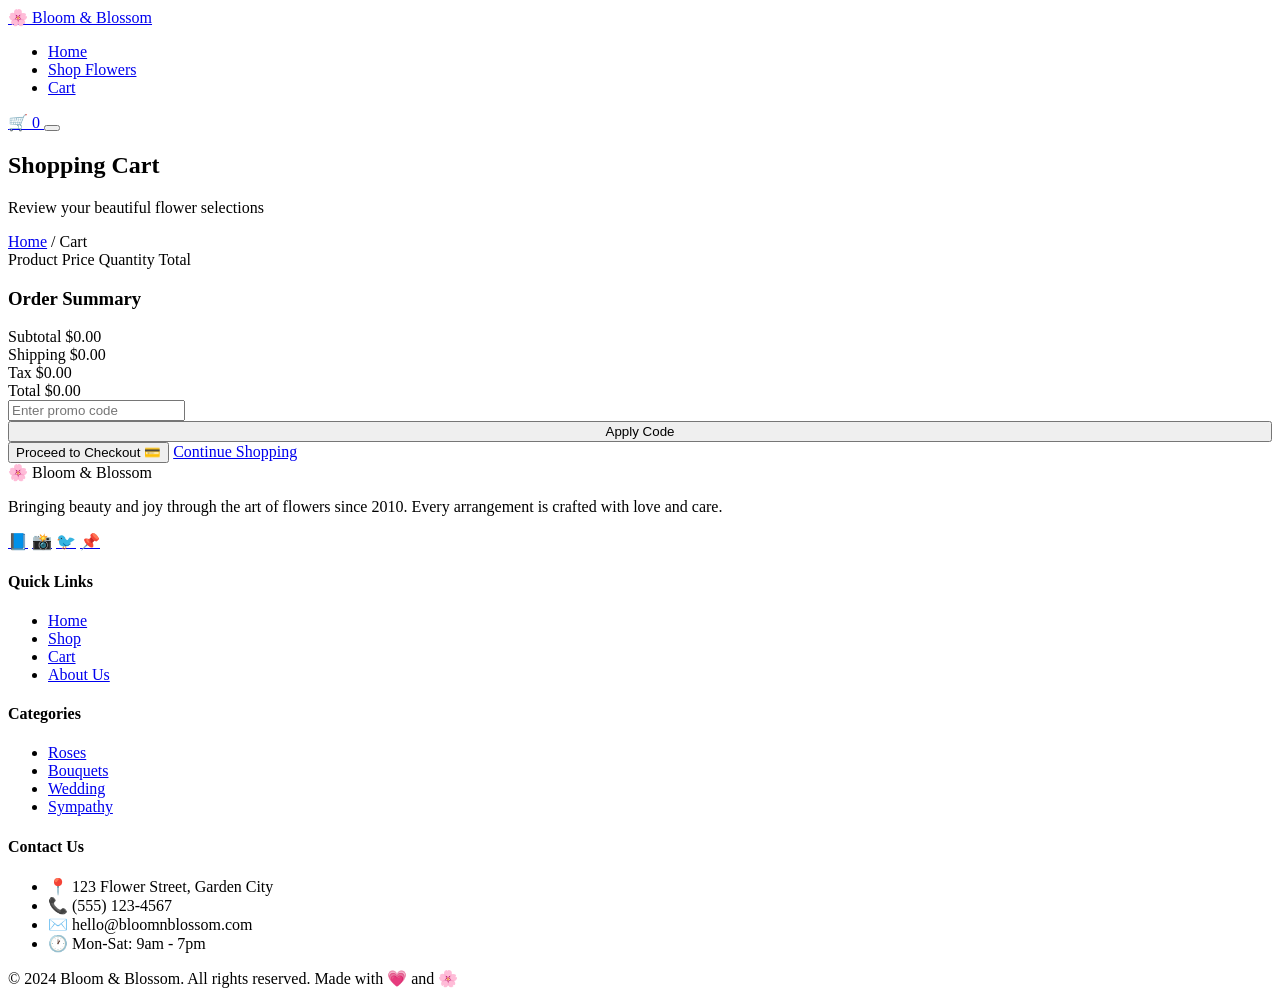
==== cart.html @ b6a1dd0c "Added Other Pages" ====
<!DOCTYPE html>
<html lang="en">

<head>
    <meta charset="UTF-8">
    <meta name="viewport" content="width=device-width, initial-scale=1.0">
    <meta name="description"
        content="Your shopping cart at Bloom & Blossom - Review your flower selections and checkout.">
    <title>Shopping Cart | Bloom & Blossom</title>

    <!-- Google Fonts -->
    <link rel="preconnect" href="https://fonts.googleapis.com">
    <link rel="preconnect" href="https://fonts.gstatic.com" crossorigin>
    <link
        href="https://fonts.googleapis.com/css2?family=Playfair+Display:wght@400;500;600;700&family=Poppins:wght@300;400;500;600;700&display=swap"
        rel="stylesheet">

    <!-- Styles -->
    <link rel="stylesheet" href="styles.css">
</head>

<body>
    <!-- Navigation -->
    <nav class="navbar" id="navbar">
        <div class="container">
            <a href="index.html" class="logo">
                <span class="logo-icon">🌸</span>
                <span class="logo-text">Bloom & Blossom</span>
            </a>

            <ul class="nav-links" id="navLinks">
                <li><a href="index.html">Home</a></li>
                <li><a href="products.html">Shop Flowers</a></li>
                <li><a href="cart.html" class="active">Cart</a></li>
            </ul>

            <div class="nav-right">
                <a href="cart.html" class="cart-icon" id="cartIcon">
                    🛒
                    <span class="cart-count" id="cartCount">0</span>
                </a>
                <button class="mobile-menu-btn" id="mobileMenuBtn">
                    <span></span>
                    <span></span>
                    <span></span>
                </button>
            </div>
        </div>
    </nav>

    <!-- Page Header -->
    <section class="page-header">
        <div class="container">
            <h1>Shopping Cart</h1>
            <p>Review your beautiful flower selections</p>
            <div class="breadcrumb">
                <a href="index.html">Home</a>
                <span>/</span>
                <span>Cart</span>
            </div>
        </div>
    </section>

    <!-- Cart Section -->
    <section class="cart-section">
        <div class="container">
            <!-- Cart with items -->
            <div class="cart-grid" id="cartContainer">
                <div class="cart-items" id="cartItems">
                    <div class="cart-header">
                        <span>Product</span>
                        <span>Price</span>
                        <span>Quantity</span>
                        <span>Total</span>
                        <span></span>
                    </div>
                    <!-- Cart items will be loaded by JavaScript -->
                </div>

                <div class="cart-summary" id="cartSummary">
                    <h3>Order Summary</h3>
                    <div class="summary-row">
                        <span>Subtotal</span>
                        <span id="subtotal">$0.00</span>
                    </div>
                    <div class="summary-row">
                        <span>Shipping</span>
                        <span id="shipping">$0.00</span>
                    </div>
                    <div class="summary-row">
                        <span>Tax</span>
                        <span id="tax">$0.00</span>
                    </div>
                    <div class="summary-row total">
                        <span>Total</span>
                        <span id="total">$0.00</span>
                    </div>

                    <div class="promo-code">
                        <input type="text" placeholder="Enter promo code" id="promoInput">
                        <button class="btn btn-outline btn-sm" onclick="applyPromo()" style="width: 100%;">Apply
                            Code</button>
                    </div>

                    <button class="btn btn-primary btn-lg" onclick="checkout()">Proceed to Checkout 💳</button>
                    <a href="products.html" class="btn btn-secondary" style="margin-top: 0.5rem;">Continue Shopping</a>
                </div>
            </div>

            <!-- Empty Cart State -->
            <div class="cart-empty" id="emptyCart" style="display: none;">
                <div class="cart-empty-icon">🛒</div>
                <h2>Your Cart is Empty</h2>
                <p>Looks like you haven't added any beautiful flowers yet. Let's find something special for you!</p>
                <a href="products.html" class="btn btn-primary btn-lg">Start Shopping 🌸</a>
            </div>
        </div>
    </section>

    <!-- Footer -->
    <footer class="footer">
        <div class="container">
            <div class="footer-grid">
                <div class="footer-brand">
                    <span class="logo-text">🌸 Bloom & Blossom</span>
                    <p>Bringing beauty and joy through the art of flowers since 2010. Every arrangement is crafted with
                        love and care.</p>
                    <div class="social-links">
                        <a href="#" class="social-link">📘</a>
                        <a href="#" class="social-link">📸</a>
                        <a href="#" class="social-link">🐦</a>
                        <a href="#" class="social-link">📌</a>
                    </div>
                </div>

                <div class="footer-column">
                    <h4>Quick Links</h4>
                    <ul>
                        <li><a href="index.html">Home</a></li>
                        <li><a href="products.html">Shop</a></li>
                        <li><a href="cart.html">Cart</a></li>
                        <li><a href="index.html#about">About Us</a></li>
                    </ul>
                </div>

                <div class="footer-column">
                    <h4>Categories</h4>
                    <ul>
                        <li><a href="products.html">Roses</a></li>
                        <li><a href="products.html">Bouquets</a></li>
                        <li><a href="products.html">Wedding</a></li>
                        <li><a href="products.html">Sympathy</a></li>
                    </ul>
                </div>

                <div class="footer-column">
                    <h4>Contact Us</h4>
                    <ul>
                        <li>📍 123 Flower Street, Garden City</li>
                        <li>📞 (555) 123-4567</li>
                        <li>✉️ hello@bloomnblossom.com</li>
                        <li>🕐 Mon-Sat: 9am - 7pm</li>
                    </ul>
                </div>
            </div>

            <div class="footer-bottom">
                <p>© 2024 Bloom & Blossom. All rights reserved. Made with 💗 and 🌸</p>
            </div>
        </div>
    </footer>

    <!-- JavaScript -->
    <script src="main.js"></script>
    <script>
        // Initialize cart page
        document.addEventListener('DOMContentLoaded', function () {
            renderCart();
        });

        function renderCart() {
            const cart = getCart();
            const cartContainer = document.getElementById('cartContainer');
            const emptyCart = document.getElementById('emptyCart');
            const cartItems = document.getElementById('cartItems');

            if (cart.length === 0) {
                cartContainer.style.display = 'none';
                emptyCart.style.display = 'block';
                return;
            }

            cartContainer.style.display = 'grid';
            emptyCart.style.display = 'none';

            // Clear existing items (keep header)
            const header = cartItems.querySelector('.cart-header');
            cartItems.innerHTML = '';
            cartItems.appendChild(header);

            // Add cart items
            cart.forEach(item => {
                const product = products.find(p => p.id === item.id);
                if (!product) return;

                const itemTotal = (product.price * item.quantity).toFixed(2);

                const cartItem = document.createElement('div');
                cartItem.className = 'cart-item';
                cartItem.innerHTML = `
                    <div class="cart-product">
                        <img src="${product.image}" alt="${product.name}">
                        <div class="cart-product-info">
                            <h4>${product.name}</h4>
                            <span>${product.category}</span>
                        </div>
                    </div>
                    <div class="cart-price">$${product.price.toFixed(2)}</div>
                    <div class="cart-quantity">
                        <button class="qty-btn" onclick="updateQuantity(${product.id}, ${item.quantity - 1})">−</button>
                        <input type="text" class="qty-input" value="${item.quantity}" readonly>
                        <button class="qty-btn" onclick="updateQuantity(${product.id}, ${item.quantity + 1})">+</button>
                    </div>
                    <div class="cart-total">$${itemTotal}</div>
                    <button class="cart-remove" onclick="removeFromCart(${product.id})">✕</button>
                `;
                cartItems.appendChild(cartItem);
            });

            updateCartSummary();
        }

        function updateQuantity(productId, newQuantity) {
            if (newQuantity < 1) {
                removeFromCart(productId);
                return;
            }

            let cart = getCart();
            const item = cart.find(i => i.id === productId);
            if (item) {
                item.quantity = newQuantity;
                saveCart(cart);
                updateCartCount();
                renderCart();
            }
        }

        function removeFromCart(productId) {
            let cart = getCart();
            cart = cart.filter(i => i.id !== productId);
            saveCart(cart);
            updateCartCount();
            renderCart();
            showNotification('Item removed from cart');
        }

        function updateCartSummary() {
            const cart = getCart();
            let subtotal = 0;

            cart.forEach(item => {
                const product = products.find(p => p.id === item.id);
                if (product) {
                    subtotal += product.price * item.quantity;
                }
            });

            const shipping = subtotal > 50 ? 0 : 9.99;
            const tax = subtotal * 0.08;
            const total = subtotal + shipping + tax;

            document.getElementById('subtotal').textContent = '$' + subtotal.toFixed(2);
            document.getElementById('shipping').textContent = shipping === 0 ? 'FREE' : '$' + shipping.toFixed(2);
            document.getElementById('tax').textContent = '$' + tax.toFixed(2);
            document.getElementById('total').textContent = '$' + total.toFixed(2);
        }

        function applyPromo() {
            const promoInput = document.getElementById('promoInput');
            const code = promoInput.value.trim().toUpperCase();

            if (code === 'BLOOM15') {
                showNotification('Promo code applied! 15% off your order');
                // Add discount logic here
            } else if (code) {
                showNotification('Invalid promo code');
            }
        }

        function checkout() {
            const cart = getCart();
            if (cart.length === 0) {
                showNotification('Your cart is empty!');
                return;
            }
            showNotification('Thank you! Your order has been placed 🌸');
            saveCart([]);
            updateCartCount();
            setTimeout(() => {
                renderCart();
            }, 1500);
        }
    </script>
</body>

</html>
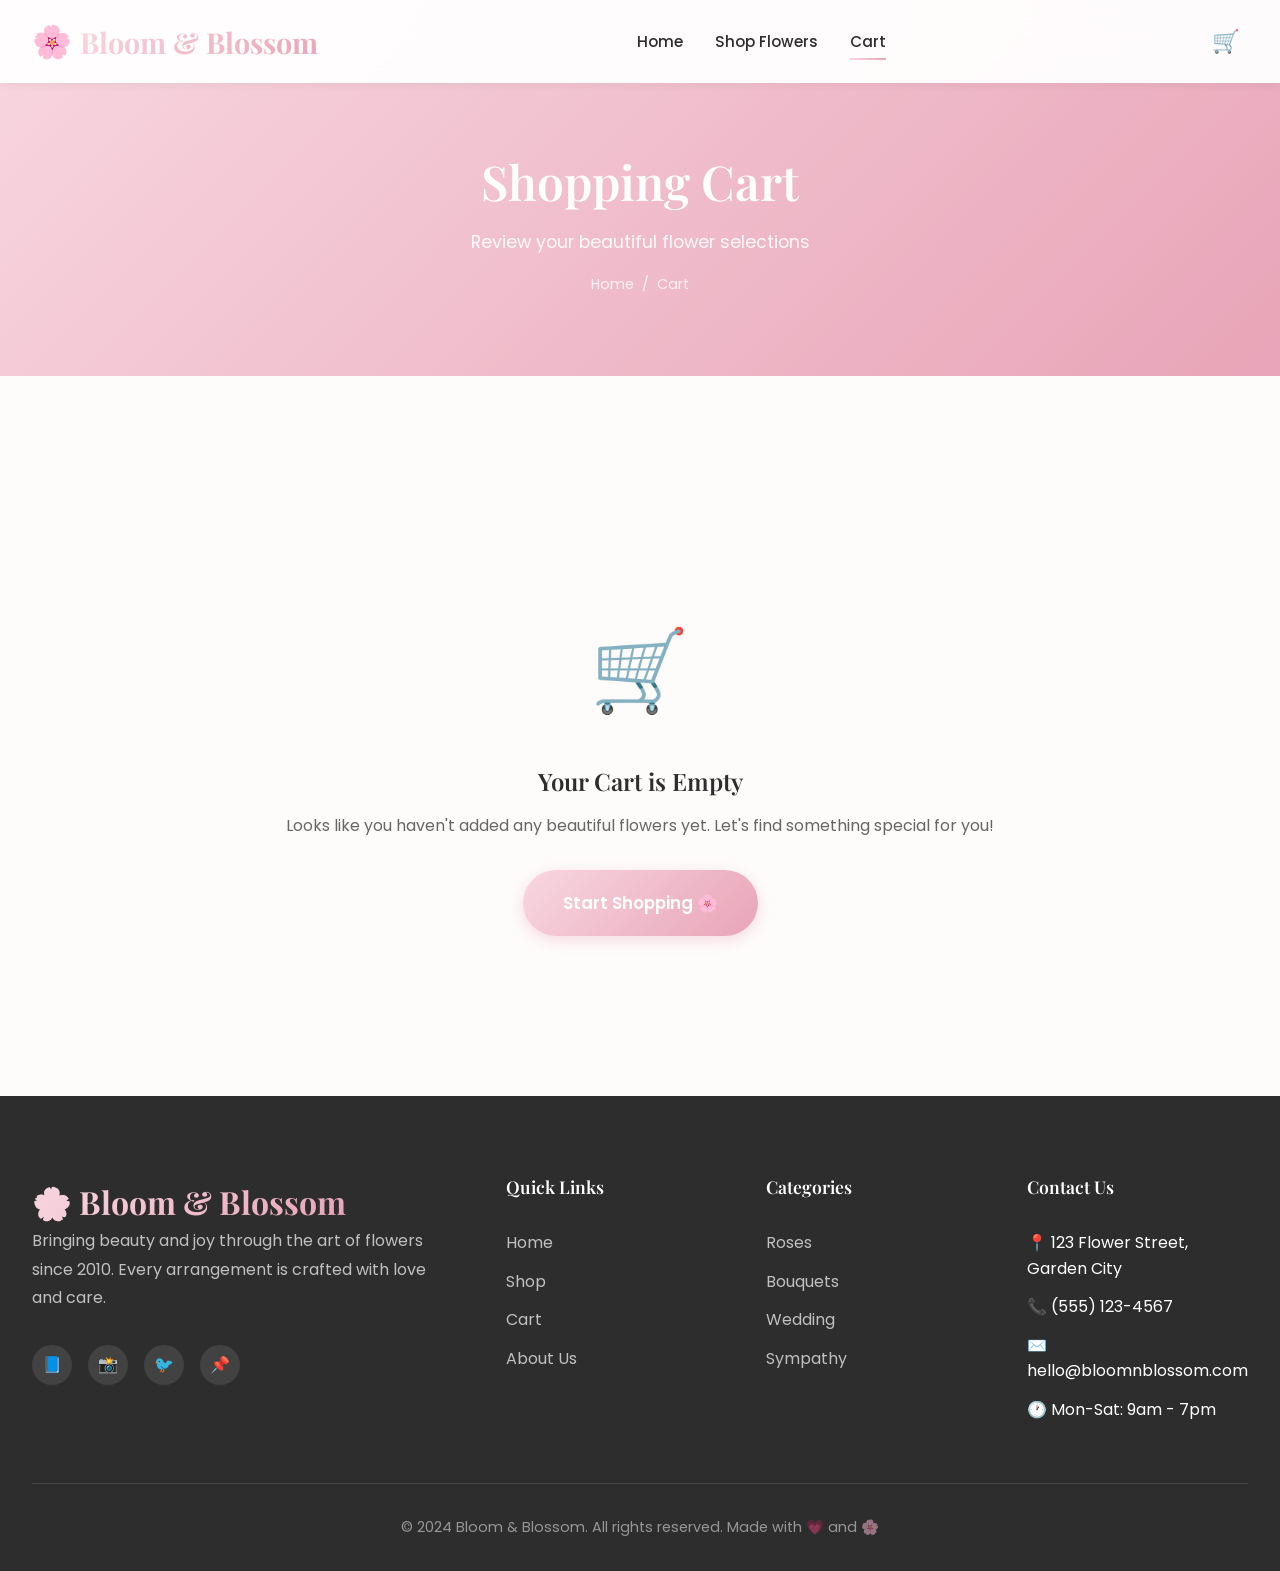
==== commit 185b5759: "Registered Service Workers in Pages" ====
--- a/cart.html
+++ b/cart.html
@@ -7,6 +7,14 @@
     <meta name="description"
         content="Your shopping cart at Bloom & Blossom - Review your flower selections and checkout.">
     <title>Shopping Cart | Bloom & Blossom</title>
+
+    <!-- PWA Meta Tags -->
+    <meta name="theme-color" content="#e8a4b8">
+    <meta name="apple-mobile-web-app-capable" content="yes">
+    <meta name="apple-mobile-web-app-title" content="Bloom & Blossom">
+    <link rel="manifest" href="manifest.json">
+    <link rel="icon" type="image/png" sizes="192x192" href="images/icon-192.png">
+    <link rel="apple-touch-icon" href="images/icon-192.png">
 
     <!-- Google Fonts -->
     <link rel="preconnect" href="https://fonts.googleapis.com">
@@ -302,6 +310,17 @@
             }, 1500);
         }
     </script>
+
+    <!-- Service Worker Registration -->
+    <script>
+        if ('serviceWorker' in navigator) {
+            window.addEventListener('load', () => {
+                navigator.serviceWorker.register('/sw.js')
+                    .then(reg => console.log('🌸 SW registered'))
+                    .catch(err => console.log('SW failed:', err));
+            });
+        }
+    </script>
 </body>
 
 </html>
--- a/styles.css
+++ b/styles.css
@@ -0,0 +1,1357 @@
+/* ==========================================
+   FLORIST WEBSITE - CSS DESIGN SYSTEM
+   ========================================== */
+
+/* === CSS Variables & Theme === */
+:root {
+    /* Colors */
+    --primary: #e8a4b8;
+    --primary-dark: #d4849a;
+    --primary-light: #f8d7e0;
+    --secondary: #5a7d5a;
+    --secondary-dark: #446644;
+    --secondary-light: #8fbc8f;
+    --accent: #f4e4d4;
+    --background: #fefcfb;
+    --background-alt: #fff8f5;
+    --text-dark: #2d2d2d;
+    --text-light: #666666;
+    --text-muted: #999999;
+    --white: #ffffff;
+    --black: #1a1a1a;
+    --gold: #d4a574;
+    --gold-light: #e8c9a8;
+    
+    /* Gradients */
+    --gradient-primary: linear-gradient(135deg, #f8d7e0 0%, #e8a4b8 100%);
+    --gradient-hero: linear-gradient(135deg, rgba(232, 164, 184, 0.9) 0%, rgba(90, 125, 90, 0.8) 100%);
+    --gradient-card: linear-gradient(145deg, #ffffff 0%, #fff8f5 100%);
+    
+    /* Shadows */
+    --shadow-sm: 0 2px 10px rgba(0, 0, 0, 0.05);
+    --shadow-md: 0 4px 20px rgba(0, 0, 0, 0.08);
+    --shadow-lg: 0 8px 40px rgba(0, 0, 0, 0.12);
+    --shadow-glow: 0 0 30px rgba(232, 164, 184, 0.3);
+    
+    /* Spacing */
+    --spacing-xs: 0.5rem;
+    --spacing-sm: 1rem;
+    --spacing-md: 2rem;
+    --spacing-lg: 3rem;
+    --spacing-xl: 5rem;
+    
+    /* Border Radius */
+    --radius-sm: 8px;
+    --radius-md: 16px;
+    --radius-lg: 24px;
+    --radius-full: 50px;
+    
+    /* Typography */
+    --font-primary: 'Playfair Display', Georgia, serif;
+    --font-secondary: 'Poppins', sans-serif;
+    
+    /* Transitions */
+    --transition-fast: 0.2s ease;
+    --transition-medium: 0.3s ease;
+    --transition-slow: 0.5s ease;
+}
+
+/* === Reset & Base Styles === */
+* {
+    margin: 0;
+    padding: 0;
+    box-sizing: border-box;
+}
+
+html {
+    scroll-behavior: smooth;
+}
+
+body {
+    font-family: var(--font-secondary);
+    background-color: var(--background);
+    color: var(--text-dark);
+    line-height: 1.6;
+    overflow-x: hidden;
+}
+
+h1, h2, h3, h4, h5, h6 {
+    font-family: var(--font-primary);
+    font-weight: 600;
+    line-height: 1.3;
+    color: var(--text-dark);
+}
+
+a {
+    text-decoration: none;
+    color: inherit;
+    transition: var(--transition-fast);
+}
+
+img {
+    max-width: 100%;
+    height: auto;
+    display: block;
+}
+
+ul {
+    list-style: none;
+}
+
+button {
+    cursor: pointer;
+    border: none;
+    background: none;
+    font-family: inherit;
+}
+
+.container {
+    max-width: 1400px;
+    margin: 0 auto;
+    padding: 0 var(--spacing-md);
+}
+
+/* === Navigation === */
+.navbar {
+    position: fixed;
+    top: 0;
+    left: 0;
+    right: 0;
+    z-index: 1000;
+    background: rgba(255, 255, 255, 0.95);
+    backdrop-filter: blur(20px);
+    box-shadow: var(--shadow-sm);
+    padding: var(--spacing-sm) 0;
+    transition: var(--transition-medium);
+}
+
+.navbar.scrolled {
+    padding: 0.5rem 0;
+    box-shadow: var(--shadow-md);
+}
+
+.navbar .container {
+    display: flex;
+    justify-content: space-between;
+    align-items: center;
+}
+
+.logo {
+    display: flex;
+    align-items: center;
+    gap: var(--spacing-xs);
+}
+
+.logo-icon {
+    font-size: 2rem;
+}
+
+.logo-text {
+    font-family: var(--font-primary);
+    font-size: 1.8rem;
+    font-weight: 700;
+    background: var(--gradient-primary);
+    -webkit-background-clip: text;
+    -webkit-text-fill-color: transparent;
+    background-clip: text;
+}
+
+.nav-links {
+    display: flex;
+    gap: var(--spacing-md);
+    align-items: center;
+}
+
+.nav-links a {
+    font-size: 0.95rem;
+    font-weight: 500;
+    color: var(--text-dark);
+    position: relative;
+    padding: 0.5rem 0;
+}
+
+.nav-links a::after {
+    content: '';
+    position: absolute;
+    bottom: 0;
+    left: 0;
+    width: 0;
+    height: 2px;
+    background: var(--gradient-primary);
+    transition: var(--transition-medium);
+}
+
+.nav-links a:hover::after,
+.nav-links a.active::after {
+    width: 100%;
+}
+
+.cart-icon {
+    position: relative;
+    font-size: 1.4rem;
+    cursor: pointer;
+    padding: 0.5rem;
+    transition: var(--transition-fast);
+}
+
+.cart-icon:hover {
+    transform: scale(1.1);
+}
+
+.cart-count {
+    position: absolute;
+    top: -2px;
+    right: -2px;
+    background: var(--primary);
+    color: var(--white);
+    font-size: 0.7rem;
+    font-weight: 600;
+    width: 18px;
+    height: 18px;
+    border-radius: 50%;
+    display: flex;
+    align-items: center;
+    justify-content: center;
+}
+
+.mobile-menu-btn {
+    display: none;
+    flex-direction: column;
+    gap: 5px;
+    padding: 0.5rem;
+}
+
+.mobile-menu-btn span {
+    width: 25px;
+    height: 2px;
+    background: var(--text-dark);
+    transition: var(--transition-fast);
+}
+
+/* === Hero Section === */
+.hero {
+    min-height: 100vh;
+    display: flex;
+    align-items: center;
+    position: relative;
+    background: linear-gradient(135deg, rgba(255, 248, 245, 0.95) 0%, rgba(248, 215, 224, 0.9) 100%);
+    overflow: hidden;
+    padding-top: 80px;
+}
+
+.hero::before {
+    content: '';
+    position: absolute;
+    top: -50%;
+    right: -20%;
+    width: 80%;
+    height: 150%;
+    background: url('images/hero.png') center/cover;
+    opacity: 0.3;
+    border-radius: 0 0 0 50%;
+}
+
+.hero .container {
+    display: grid;
+    grid-template-columns: 1fr 1fr;
+    gap: var(--spacing-xl);
+    align-items: center;
+    position: relative;
+    z-index: 1;
+}
+
+.hero-content {
+    max-width: 600px;
+}
+
+.hero-badge {
+    display: inline-block;
+    background: var(--white);
+    padding: 0.5rem 1.5rem;
+    border-radius: var(--radius-full);
+    font-size: 0.85rem;
+    font-weight: 500;
+    color: var(--primary-dark);
+    box-shadow: var(--shadow-sm);
+    margin-bottom: var(--spacing-md);
+    animation: fadeInUp 0.8s ease;
+}
+
+.hero h1 {
+    font-size: clamp(2.5rem, 5vw, 4rem);
+    margin-bottom: var(--spacing-md);
+    animation: fadeInUp 0.8s ease 0.2s both;
+}
+
+.hero h1 span {
+    color: var(--primary);
+}
+
+.hero p {
+    font-size: 1.1rem;
+    color: var(--text-light);
+    margin-bottom: var(--spacing-lg);
+    animation: fadeInUp 0.8s ease 0.4s both;
+}
+
+.hero-buttons {
+    display: flex;
+    gap: var(--spacing-sm);
+    animation: fadeInUp 0.8s ease 0.6s both;
+}
+
+.hero-image {
+    position: relative;
+    animation: fadeIn 1s ease 0.5s both;
+}
+
+.hero-image img {
+    border-radius: var(--radius-lg);
+    box-shadow: var(--shadow-lg);
+}
+
+.hero-image::before {
+    content: '';
+    position: absolute;
+    top: -20px;
+    left: -20px;
+    right: 20px;
+    bottom: 20px;
+    border: 3px solid var(--primary-light);
+    border-radius: var(--radius-lg);
+    z-index: -1;
+}
+
+.floating-badge {
+    position: absolute;
+    background: var(--white);
+    padding: 1rem 1.5rem;
+    border-radius: var(--radius-md);
+    box-shadow: var(--shadow-md);
+    display: flex;
+    align-items: center;
+    gap: var(--spacing-sm);
+    animation: float 3s ease-in-out infinite;
+}
+
+.floating-badge.top-right {
+    top: 10%;
+    right: -10%;
+}
+
+.floating-badge.bottom-left {
+    bottom: 15%;
+    left: -10%;
+}
+
+.floating-badge-icon {
+    width: 40px;
+    height: 40px;
+    background: var(--gradient-primary);
+    border-radius: 50%;
+    display: flex;
+    align-items: center;
+    justify-content: center;
+    font-size: 1.2rem;
+}
+
+.floating-badge-text {
+    font-size: 0.85rem;
+}
+
+.floating-badge-text strong {
+    display: block;
+    font-size: 1rem;
+    color: var(--text-dark);
+}
+
+/* === Buttons === */
+.btn {
+    display: inline-flex;
+    align-items: center;
+    justify-content: center;
+    gap: 0.5rem;
+    padding: 1rem 2rem;
+    font-size: 0.95rem;
+    font-weight: 600;
+    border-radius: var(--radius-full);
+    transition: var(--transition-medium);
+    cursor: pointer;
+}
+
+.btn-primary {
+    background: var(--gradient-primary);
+    color: var(--white);
+    box-shadow: 0 4px 15px rgba(232, 164, 184, 0.4);
+}
+
+.btn-primary:hover {
+    transform: translateY(-3px);
+    box-shadow: 0 8px 25px rgba(232, 164, 184, 0.5);
+}
+
+.btn-secondary {
+    background: var(--white);
+    color: var(--text-dark);
+    border: 2px solid var(--primary-light);
+}
+
+.btn-secondary:hover {
+    background: var(--primary-light);
+    border-color: var(--primary-light);
+}
+
+.btn-outline {
+    background: transparent;
+    color: var(--primary-dark);
+    border: 2px solid var(--primary);
+}
+
+.btn-outline:hover {
+    background: var(--primary);
+    color: var(--white);
+}
+
+.btn-sm {
+    padding: 0.75rem 1.5rem;
+    font-size: 0.85rem;
+}
+
+.btn-lg {
+    padding: 1.2rem 2.5rem;
+    font-size: 1.05rem;
+}
+
+/* === Section Styles === */
+.section {
+    padding: var(--spacing-xl) 0;
+}
+
+.section-header {
+    text-align: center;
+    max-width: 700px;
+    margin: 0 auto var(--spacing-lg);
+}
+
+.section-badge {
+    display: inline-block;
+    background: var(--primary-light);
+    color: var(--primary-dark);
+    padding: 0.5rem 1rem;
+    border-radius: var(--radius-full);
+    font-size: 0.8rem;
+    font-weight: 600;
+    text-transform: uppercase;
+    letter-spacing: 1px;
+    margin-bottom: var(--spacing-sm);
+}
+
+.section-title {
+    font-size: clamp(2rem, 4vw, 3rem);
+    margin-bottom: var(--spacing-sm);
+}
+
+.section-subtitle {
+    color: var(--text-light);
+    font-size: 1.1rem;
+}
+
+/* === Featured Products === */
+.featured-section {
+    background: var(--background-alt);
+}
+
+.products-grid {
+    display: grid;
+    grid-template-columns: repeat(auto-fit, minmax(280px, 1fr));
+    gap: var(--spacing-md);
+}
+
+.product-card {
+    background: var(--white);
+    border-radius: var(--radius-lg);
+    overflow: hidden;
+    box-shadow: var(--shadow-sm);
+    transition: var(--transition-medium);
+    position: relative;
+}
+
+.product-card:hover {
+    transform: translateY(-10px);
+    box-shadow: var(--shadow-lg);
+}
+
+.product-image {
+    position: relative;
+    overflow: hidden;
+    aspect-ratio: 1;
+}
+
+.product-image img {
+    width: 100%;
+    height: 100%;
+    object-fit: cover;
+    transition: var(--transition-slow);
+}
+
+.product-card:hover .product-image img {
+    transform: scale(1.1);
+}
+
+.product-badge {
+    position: absolute;
+    top: 1rem;
+    left: 1rem;
+    background: var(--primary);
+    color: var(--white);
+    padding: 0.3rem 0.8rem;
+    border-radius: var(--radius-full);
+    font-size: 0.75rem;
+    font-weight: 600;
+}
+
+.product-actions {
+    position: absolute;
+    top: 1rem;
+    right: 1rem;
+    display: flex;
+    flex-direction: column;
+    gap: 0.5rem;
+    opacity: 0;
+    transform: translateX(20px);
+    transition: var(--transition-medium);
+}
+
+.product-card:hover .product-actions {
+    opacity: 1;
+    transform: translateX(0);
+}
+
+.product-action-btn {
+    width: 40px;
+    height: 40px;
+    background: var(--white);
+    border-radius: 50%;
+    display: flex;
+    align-items: center;
+    justify-content: center;
+    box-shadow: var(--shadow-sm);
+    transition: var(--transition-fast);
+}
+
+.product-action-btn:hover {
+    background: var(--primary);
+    color: var(--white);
+}
+
+.product-info {
+    padding: 1.5rem;
+}
+
+.product-category {
+    font-size: 0.8rem;
+    color: var(--text-muted);
+    text-transform: uppercase;
+    letter-spacing: 1px;
+    margin-bottom: 0.3rem;
+}
+
+.product-name {
+    font-size: 1.2rem;
+    font-weight: 600;
+    margin-bottom: 0.5rem;
+    color: var(--text-dark);
+}
+
+.product-price {
+    display: flex;
+    align-items: center;
+    gap: 0.5rem;
+    margin-bottom: var(--spacing-sm);
+}
+
+.current-price {
+    font-size: 1.3rem;
+    font-weight: 700;
+    color: var(--primary-dark);
+}
+
+.original-price {
+    font-size: 0.95rem;
+    color: var(--text-muted);
+    text-decoration: line-through;
+}
+
+.product-card .btn {
+    width: 100%;
+}
+
+/* === Categories Section === */
+.categories-grid {
+    display: grid;
+    grid-template-columns: repeat(4, 1fr);
+    gap: var(--spacing-md);
+}
+
+.category-card {
+    position: relative;
+    border-radius: var(--radius-lg);
+    overflow: hidden;
+    aspect-ratio: 1;
+    cursor: pointer;
+}
+
+.category-card img {
+    width: 100%;
+    height: 100%;
+    object-fit: cover;
+    transition: var(--transition-slow);
+}
+
+.category-card:hover img {
+    transform: scale(1.1);
+}
+
+.category-overlay {
+    position: absolute;
+    inset: 0;
+    background: linear-gradient(to top, rgba(0, 0, 0, 0.7) 0%, transparent 60%);
+    display: flex;
+    flex-direction: column;
+    justify-content: flex-end;
+    padding: 1.5rem;
+    transition: var(--transition-medium);
+}
+
+.category-card:hover .category-overlay {
+    background: linear-gradient(to top, rgba(232, 164, 184, 0.9) 0%, rgba(232, 164, 184, 0.3) 60%);
+}
+
+.category-name {
+    color: var(--white);
+    font-size: 1.4rem;
+    font-weight: 600;
+}
+
+.category-count {
+    color: rgba(255, 255, 255, 0.8);
+    font-size: 0.9rem;
+}
+
+/* === About Section === */
+.about-section {
+    background: var(--background);
+}
+
+.about-grid {
+    display: grid;
+    grid-template-columns: 1fr 1fr;
+    gap: var(--spacing-xl);
+    align-items: center;
+}
+
+.about-image {
+    position: relative;
+}
+
+.about-image img {
+    border-radius: var(--radius-lg);
+    box-shadow: var(--shadow-lg);
+}
+
+.about-image::before {
+    content: '';
+    position: absolute;
+    bottom: -20px;
+    right: -20px;
+    width: 60%;
+    height: 60%;
+    background: var(--gradient-primary);
+    border-radius: var(--radius-lg);
+    z-index: -1;
+    opacity: 0.3;
+}
+
+.about-content h2 {
+    font-size: 2.5rem;
+    margin-bottom: var(--spacing-md);
+}
+
+.about-content p {
+    color: var(--text-light);
+    margin-bottom: var(--spacing-md);
+    line-height: 1.8;
+}
+
+.about-features {
+    display: grid;
+    grid-template-columns: 1fr 1fr;
+    gap: var(--spacing-sm);
+    margin-top: var(--spacing-md);
+}
+
+.feature-item {
+    display: flex;
+    align-items: center;
+    gap: 0.8rem;
+}
+
+.feature-icon {
+    width: 50px;
+    height: 50px;
+    background: var(--gradient-primary);
+    border-radius: 50%;
+    display: flex;
+    align-items: center;
+    justify-content: center;
+    font-size: 1.3rem;
+}
+
+.feature-text strong {
+    display: block;
+    font-size: 0.95rem;
+}
+
+.feature-text span {
+    font-size: 0.8rem;
+    color: var(--text-muted);
+}
+
+/* === Testimonials === */
+.testimonials-section {
+    background: var(--background-alt);
+}
+
+.testimonials-grid {
+    display: grid;
+    grid-template-columns: repeat(3, 1fr);
+    gap: var(--spacing-md);
+}
+
+.testimonial-card {
+    background: var(--white);
+    padding: var(--spacing-md);
+    border-radius: var(--radius-lg);
+    box-shadow: var(--shadow-sm);
+    position: relative;
+}
+
+.testimonial-card::before {
+    content: '"';
+    position: absolute;
+    top: 1rem;
+    right: 1.5rem;
+    font-size: 5rem;
+    font-family: var(--font-primary);
+    color: var(--primary-light);
+    line-height: 1;
+    opacity: 0.5;
+}
+
+.testimonial-rating {
+    color: var(--gold);
+    font-size: 1.1rem;
+    margin-bottom: var(--spacing-sm);
+}
+
+.testimonial-text {
+    color: var(--text-light);
+    font-style: italic;
+    margin-bottom: var(--spacing-md);
+    line-height: 1.8;
+}
+
+.testimonial-author {
+    display: flex;
+    align-items: center;
+    gap: var(--spacing-sm);
+}
+
+.author-avatar {
+    width: 50px;
+    height: 50px;
+    border-radius: 50%;
+    background: var(--gradient-primary);
+    display: flex;
+    align-items: center;
+    justify-content: center;
+    font-size: 1.2rem;
+    font-weight: 600;
+    color: var(--white);
+}
+
+.author-info strong {
+    display: block;
+    font-size: 1rem;
+}
+
+.author-info span {
+    font-size: 0.85rem;
+    color: var(--text-muted);
+}
+
+/* === Newsletter === */
+.newsletter-section {
+    background: var(--gradient-primary);
+    padding: var(--spacing-xl) 0;
+}
+
+.newsletter-content {
+    text-align: center;
+    max-width: 600px;
+    margin: 0 auto;
+}
+
+.newsletter-content h2 {
+    color: var(--white);
+    margin-bottom: var(--spacing-sm);
+}
+
+.newsletter-content p {
+    color: rgba(255, 255, 255, 0.9);
+    margin-bottom: var(--spacing-md);
+}
+
+.newsletter-form {
+    display: flex;
+    gap: var(--spacing-sm);
+    max-width: 500px;
+    margin: 0 auto;
+}
+
+.newsletter-form input {
+    flex: 1;
+    padding: 1rem 1.5rem;
+    border: none;
+    border-radius: var(--radius-full);
+    font-size: 1rem;
+    outline: none;
+}
+
+.newsletter-form .btn {
+    background: var(--secondary);
+    color: var(--white);
+}
+
+.newsletter-form .btn:hover {
+    background: var(--secondary-dark);
+}
+
+/* === Footer === */
+.footer {
+    background: var(--text-dark);
+    color: var(--white);
+    padding: var(--spacing-xl) 0 var(--spacing-md);
+}
+
+.footer-grid {
+    display: grid;
+    grid-template-columns: 2fr 1fr 1fr 1fr;
+    gap: var(--spacing-lg);
+    margin-bottom: var(--spacing-lg);
+}
+
+.footer-brand .logo-text {
+    font-size: 2rem;
+    margin-bottom: var(--spacing-sm);
+}
+
+.footer-brand p {
+    color: rgba(255, 255, 255, 0.7);
+    margin-bottom: var(--spacing-md);
+    line-height: 1.8;
+}
+
+.social-links {
+    display: flex;
+    gap: var(--spacing-sm);
+}
+
+.social-link {
+    width: 40px;
+    height: 40px;
+    background: rgba(255, 255, 255, 0.1);
+    border-radius: 50%;
+    display: flex;
+    align-items: center;
+    justify-content: center;
+    transition: var(--transition-fast);
+}
+
+.social-link:hover {
+    background: var(--primary);
+}
+
+.footer-column h4 {
+    font-size: 1.1rem;
+    margin-bottom: var(--spacing-md);
+    color: var(--white);
+}
+
+.footer-column ul li {
+    margin-bottom: 0.8rem;
+}
+
+.footer-column ul a {
+    color: rgba(255, 255, 255, 0.7);
+    transition: var(--transition-fast);
+}
+
+.footer-column ul a:hover {
+    color: var(--primary);
+}
+
+.footer-bottom {
+    border-top: 1px solid rgba(255, 255, 255, 0.1);
+    padding-top: var(--spacing-md);
+    text-align: center;
+    color: rgba(255, 255, 255, 0.5);
+    font-size: 0.9rem;
+}
+
+/* === Products Page === */
+.page-header {
+    background: var(--gradient-primary);
+    padding: 150px 0 80px;
+    text-align: center;
+}
+
+.page-header h1 {
+    font-size: 3rem;
+    color: var(--white);
+    margin-bottom: var(--spacing-sm);
+}
+
+.page-header p {
+    color: rgba(255, 255, 255, 0.9);
+    font-size: 1.1rem;
+}
+
+.breadcrumb {
+    display: flex;
+    justify-content: center;
+    gap: 0.5rem;
+    margin-top: var(--spacing-sm);
+    color: rgba(255, 255, 255, 0.8);
+    font-size: 0.9rem;
+}
+
+.breadcrumb a:hover {
+    color: var(--white);
+}
+
+/* Filter Bar */
+.filter-bar {
+    background: var(--white);
+    padding: var(--spacing-md);
+    border-radius: var(--radius-lg);
+    box-shadow: var(--shadow-sm);
+    margin-bottom: var(--spacing-lg);
+    display: flex;
+    justify-content: space-between;
+    align-items: center;
+    flex-wrap: wrap;
+    gap: var(--spacing-sm);
+}
+
+.filter-categories {
+    display: flex;
+    gap: 0.5rem;
+    flex-wrap: wrap;
+}
+
+.filter-btn {
+    padding: 0.6rem 1.2rem;
+    border-radius: var(--radius-full);
+    font-size: 0.9rem;
+    font-weight: 500;
+    background: var(--background-alt);
+    color: var(--text-dark);
+    transition: var(--transition-fast);
+}
+
+.filter-btn:hover,
+.filter-btn.active {
+    background: var(--primary);
+    color: var(--white);
+}
+
+.sort-select {
+    padding: 0.6rem 1.2rem;
+    border: 1px solid var(--primary-light);
+    border-radius: var(--radius-full);
+    font-size: 0.9rem;
+    background: var(--white);
+    outline: none;
+    cursor: pointer;
+}
+
+/* === Cart Page === */
+.cart-section {
+    padding: 150px 0 var(--spacing-xl);
+}
+
+.cart-grid {
+    display: grid;
+    grid-template-columns: 2fr 1fr;
+    gap: var(--spacing-lg);
+    align-items: start;
+}
+
+.cart-items {
+    background: var(--white);
+    border-radius: var(--radius-lg);
+    box-shadow: var(--shadow-sm);
+    overflow: hidden;
+}
+
+.cart-header {
+    padding: var(--spacing-md);
+    border-bottom: 1px solid #eee;
+    display: grid;
+    grid-template-columns: 2fr 1fr 1fr 1fr auto;
+    gap: var(--spacing-sm);
+    font-weight: 600;
+    color: var(--text-muted);
+    font-size: 0.9rem;
+    text-transform: uppercase;
+}
+
+.cart-item {
+    padding: var(--spacing-md);
+    border-bottom: 1px solid #eee;
+    display: grid;
+    grid-template-columns: 2fr 1fr 1fr 1fr auto;
+    gap: var(--spacing-sm);
+    align-items: center;
+}
+
+.cart-item:last-child {
+    border-bottom: none;
+}
+
+.cart-product {
+    display: flex;
+    align-items: center;
+    gap: var(--spacing-sm);
+}
+
+.cart-product img {
+    width: 80px;
+    height: 80px;
+    object-fit: cover;
+    border-radius: var(--radius-sm);
+}
+
+.cart-product-info h4 {
+    font-size: 1rem;
+    margin-bottom: 0.3rem;
+}
+
+.cart-product-info span {
+    font-size: 0.85rem;
+    color: var(--text-muted);
+}
+
+.cart-price {
+    font-weight: 600;
+    color: var(--text-dark);
+}
+
+.cart-quantity {
+    display: flex;
+    align-items: center;
+    gap: 0.5rem;
+}
+
+.qty-btn {
+    width: 32px;
+    height: 32px;
+    border: 1px solid var(--primary-light);
+    border-radius: 50%;
+    display: flex;
+    align-items: center;
+    justify-content: center;
+    font-size: 1.1rem;
+    transition: var(--transition-fast);
+}
+
+.qty-btn:hover {
+    background: var(--primary);
+    color: var(--white);
+    border-color: var(--primary);
+}
+
+.qty-input {
+    width: 40px;
+    text-align: center;
+    border: none;
+    font-size: 1rem;
+    font-weight: 600;
+}
+
+.cart-total {
+    font-weight: 700;
+    color: var(--primary-dark);
+    font-size: 1.1rem;
+}
+
+.cart-remove {
+    color: var(--text-muted);
+    font-size: 1.2rem;
+    transition: var(--transition-fast);
+}
+
+.cart-remove:hover {
+    color: #e74c3c;
+}
+
+/* Cart Summary */
+.cart-summary {
+    background: var(--white);
+    border-radius: var(--radius-lg);
+    box-shadow: var(--shadow-sm);
+    padding: var(--spacing-md);
+    position: sticky;
+    top: 100px;
+}
+
+.cart-summary h3 {
+    font-size: 1.3rem;
+    margin-bottom: var(--spacing-md);
+    padding-bottom: var(--spacing-sm);
+    border-bottom: 1px solid #eee;
+}
+
+.summary-row {
+    display: flex;
+    justify-content: space-between;
+    margin-bottom: var(--spacing-sm);
+    color: var(--text-light);
+}
+
+.summary-row.total {
+    font-size: 1.2rem;
+    font-weight: 700;
+    color: var(--text-dark);
+    margin-top: var(--spacing-md);
+    padding-top: var(--spacing-sm);
+    border-top: 2px solid var(--primary-light);
+}
+
+.cart-summary .btn {
+    width: 100%;
+    margin-top: var(--spacing-md);
+}
+
+.promo-code {
+    margin-top: var(--spacing-md);
+}
+
+.promo-code input {
+    width: 100%;
+    padding: 0.8rem 1rem;
+    border: 1px solid #eee;
+    border-radius: var(--radius-sm);
+    margin-bottom: 0.5rem;
+    outline: none;
+}
+
+.promo-code input:focus {
+    border-color: var(--primary);
+}
+
+/* Empty Cart */
+.cart-empty {
+    text-align: center;
+    padding: var(--spacing-xl);
+}
+
+.cart-empty-icon {
+    font-size: 5rem;
+    margin-bottom: var(--spacing-md);
+}
+
+.cart-empty h2 {
+    margin-bottom: var(--spacing-sm);
+}
+
+.cart-empty p {
+    color: var(--text-light);
+    margin-bottom: var(--spacing-md);
+}
+
+/* === Animations === */
+@keyframes fadeIn {
+    from {
+        opacity: 0;
+    }
+    to {
+        opacity: 1;
+    }
+}
+
+@keyframes fadeInUp {
+    from {
+        opacity: 0;
+        transform: translateY(30px);
+    }
+    to {
+        opacity: 1;
+        transform: translateY(0);
+    }
+}
+
+@keyframes float {
+    0%, 100% {
+        transform: translateY(0);
+    }
+    50% {
+        transform: translateY(-15px);
+    }
+}
+
+@keyframes pulse {
+    0%, 100% {
+        transform: scale(1);
+    }
+    50% {
+        transform: scale(1.05);
+    }
+}
+
+/* === Responsive Design === */
+@media (max-width: 1200px) {
+    .categories-grid {
+        grid-template-columns: repeat(2, 1fr);
+    }
+    
+    .footer-grid {
+        grid-template-columns: 1fr 1fr;
+    }
+}
+
+@media (max-width: 992px) {
+    .hero .container {
+        grid-template-columns: 1fr;
+        text-align: center;
+    }
+    
+    .hero-content {
+        margin: 0 auto;
+    }
+    
+    .hero-buttons {
+        justify-content: center;
+    }
+    
+    .hero-image {
+        max-width: 500px;
+        margin: 0 auto;
+    }
+    
+    .about-grid {
+        grid-template-columns: 1fr;
+        gap: var(--spacing-lg);
+    }
+    
+    .testimonials-grid {
+        grid-template-columns: 1fr;
+    }
+    
+    .cart-grid {
+        grid-template-columns: 1fr;
+    }
+    
+    .cart-summary {
+        position: static;
+    }
+}
+
+@media (max-width: 768px) {
+    .nav-links {
+        position: fixed;
+        top: 70px;
+        left: 0;
+        right: 0;
+        background: var(--white);
+        flex-direction: column;
+        padding: var(--spacing-md);
+        gap: var(--spacing-sm);
+        box-shadow: var(--shadow-md);
+        transform: translateY(-150%);
+        opacity: 0;
+        transition: var(--transition-medium);
+    }
+    
+    .nav-links.active {
+        transform: translateY(0);
+        opacity: 1;
+    }
+    
+    .mobile-menu-btn {
+        display: flex;
+    }
+    
+    .categories-grid {
+        grid-template-columns: 1fr;
+    }
+    
+    .about-features {
+        grid-template-columns: 1fr;
+    }
+    
+    .newsletter-form {
+        flex-direction: column;
+    }
+    
+    .footer-grid {
+        grid-template-columns: 1fr;
+        text-align: center;
+    }
+    
+    .social-links {
+        justify-content: center;
+    }
+    
+    .filter-bar {
+        flex-direction: column;
+        align-items: stretch;
+    }
+    
+    .cart-header {
+        display: none;
+    }
+    
+    .cart-item {
+        grid-template-columns: 1fr;
+        gap: var(--spacing-sm);
+        text-align: center;
+    }
+    
+    .cart-product {
+        flex-direction: column;
+    }
+    
+    .cart-quantity {
+        justify-content: center;
+    }
+}
+
+@media (max-width: 480px) {
+    .hero h1 {
+        font-size: 2rem;
+    }
+    
+    .hero-buttons {
+        flex-direction: column;
+    }
+    
+    .section-title {
+        font-size: 1.8rem;
+    }
+    
+    .page-header h1 {
+        font-size: 2rem;
+    }
+}
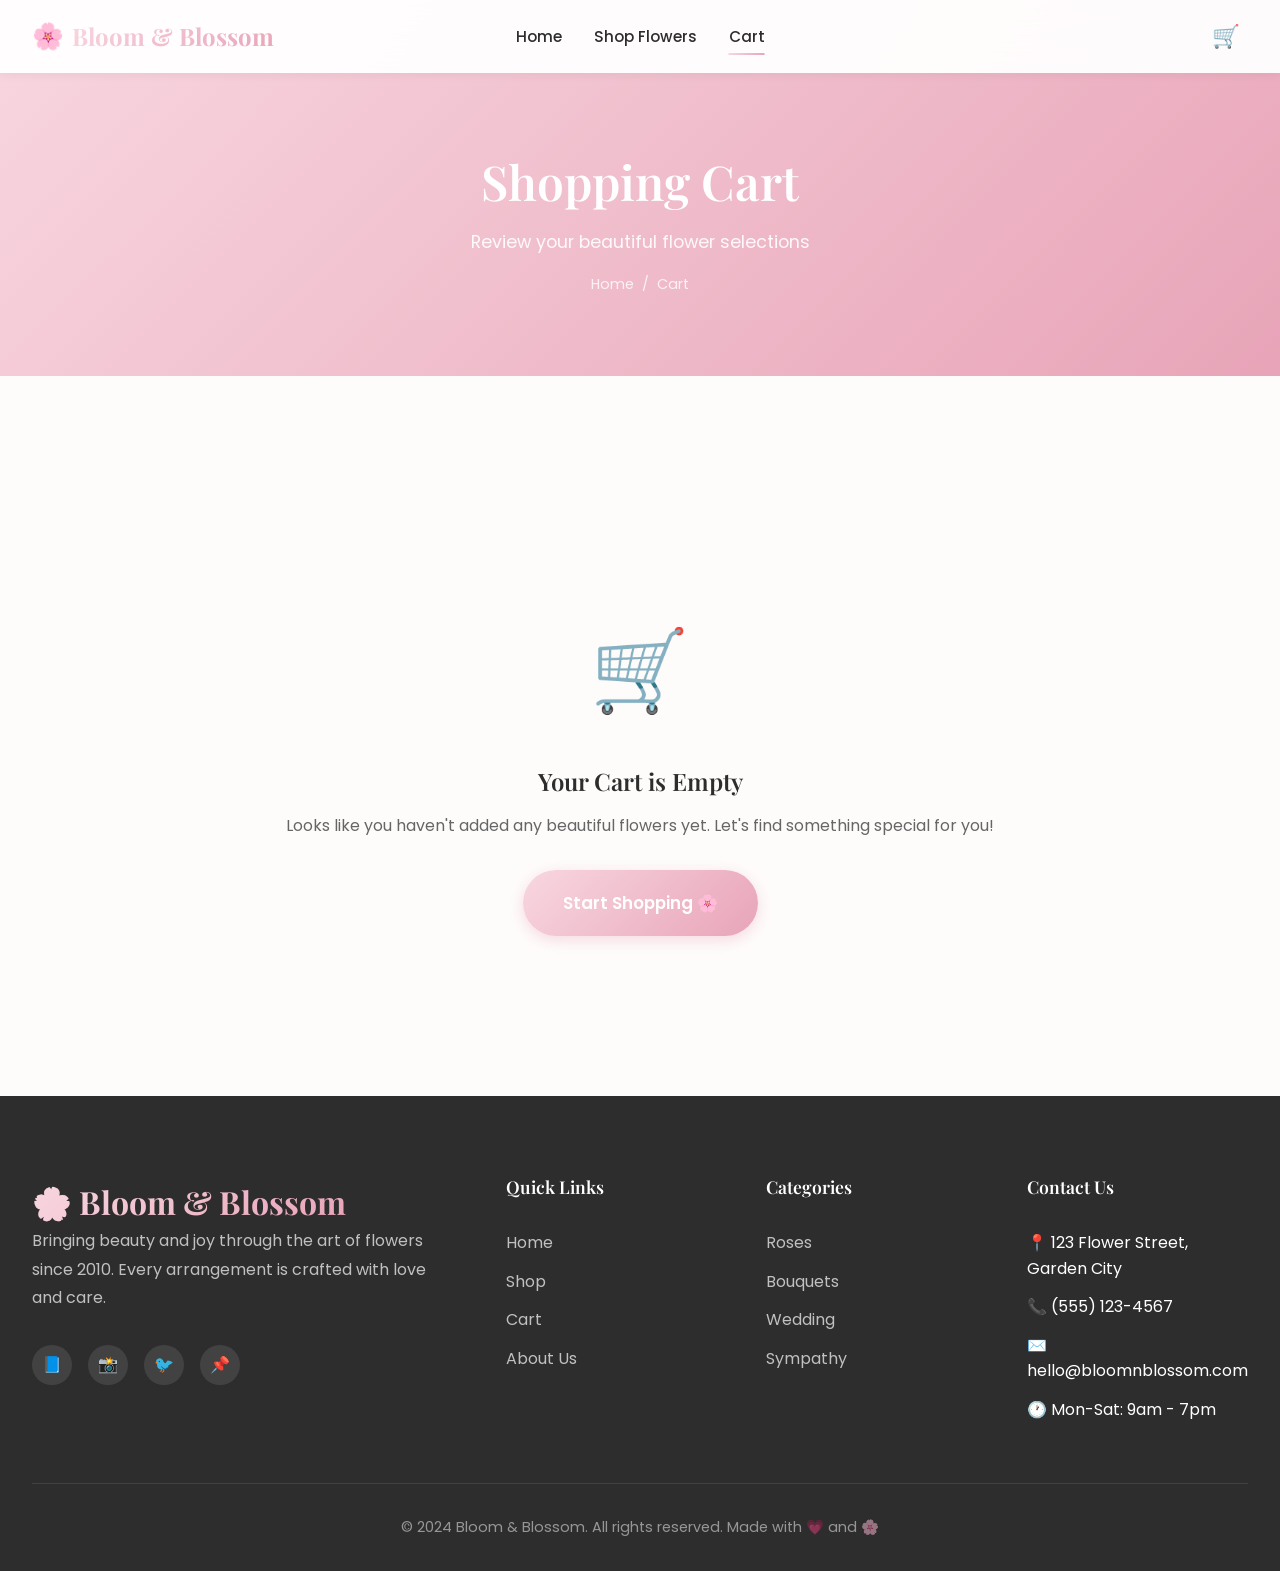
==== commit 7b46e9e0: "Style Fixes" ====
--- a/cart.html
+++ b/cart.html
@@ -110,7 +110,7 @@
                             Code</button>
                     </div>
 
-                    <button class="btn btn-primary btn-lg" onclick="checkout()">Proceed to Checkout 💳</button>
+                    <button class="btn btn-primary btn-lg" onclick="checkout()">Proceed to Checkout</button>
                     <a href="products.html" class="btn btn-secondary" style="margin-top: 0.5rem;">Continue Shopping</a>
                 </div>
             </div>
--- a/styles.css
+++ b/styles.css
@@ -21,35 +21,35 @@
     --black: #1a1a1a;
     --gold: #d4a574;
     --gold-light: #e8c9a8;
-    
+
     /* Gradients */
     --gradient-primary: linear-gradient(135deg, #f8d7e0 0%, #e8a4b8 100%);
     --gradient-hero: linear-gradient(135deg, rgba(232, 164, 184, 0.9) 0%, rgba(90, 125, 90, 0.8) 100%);
     --gradient-card: linear-gradient(145deg, #ffffff 0%, #fff8f5 100%);
-    
+
     /* Shadows */
     --shadow-sm: 0 2px 10px rgba(0, 0, 0, 0.05);
     --shadow-md: 0 4px 20px rgba(0, 0, 0, 0.08);
     --shadow-lg: 0 8px 40px rgba(0, 0, 0, 0.12);
     --shadow-glow: 0 0 30px rgba(232, 164, 184, 0.3);
-    
+
     /* Spacing */
     --spacing-xs: 0.5rem;
     --spacing-sm: 1rem;
     --spacing-md: 2rem;
     --spacing-lg: 3rem;
     --spacing-xl: 5rem;
-    
+
     /* Border Radius */
     --radius-sm: 8px;
     --radius-md: 16px;
     --radius-lg: 24px;
     --radius-full: 50px;
-    
+
     /* Typography */
     --font-primary: 'Playfair Display', Georgia, serif;
     --font-secondary: 'Poppins', sans-serif;
-    
+
     /* Transitions */
     --transition-fast: 0.2s ease;
     --transition-medium: 0.3s ease;
@@ -75,7 +75,12 @@
     overflow-x: hidden;
 }
 
-h1, h2, h3, h4, h5, h6 {
+h1,
+h2,
+h3,
+h4,
+h5,
+h6 {
     font-family: var(--font-primary);
     font-weight: 600;
     line-height: 1.3;
@@ -134,21 +139,23 @@
     display: flex;
     justify-content: space-between;
     align-items: center;
+    position: relative;
 }
 
 .logo {
     display: flex;
     align-items: center;
     gap: var(--spacing-xs);
+    z-index: 1;
 }
 
 .logo-icon {
-    font-size: 2rem;
+    font-size: 1.6rem;
 }
 
 .logo-text {
     font-family: var(--font-primary);
-    font-size: 1.8rem;
+    font-size: 1.5rem;
     font-weight: 700;
     background: var(--gradient-primary);
     -webkit-background-clip: text;
@@ -160,6 +167,9 @@
     display: flex;
     gap: var(--spacing-md);
     align-items: center;
+    position: absolute;
+    left: 50%;
+    transform: translateX(-50%);
 }
 
 .nav-links a {
@@ -1186,6 +1196,7 @@
     from {
         opacity: 0;
     }
+
     to {
         opacity: 1;
     }
@@ -1196,6 +1207,7 @@
         opacity: 0;
         transform: translateY(30px);
     }
+
     to {
         opacity: 1;
         transform: translateY(0);
@@ -1203,18 +1215,24 @@
 }
 
 @keyframes float {
-    0%, 100% {
+
+    0%,
+    100% {
         transform: translateY(0);
     }
+
     50% {
         transform: translateY(-15px);
     }
 }
 
 @keyframes pulse {
-    0%, 100% {
+
+    0%,
+    100% {
         transform: scale(1);
     }
+
     50% {
         transform: scale(1.05);
     }
@@ -1225,7 +1243,7 @@
     .categories-grid {
         grid-template-columns: repeat(2, 1fr);
     }
-    
+
     .footer-grid {
         grid-template-columns: 1fr 1fr;
     }
@@ -1236,33 +1254,33 @@
         grid-template-columns: 1fr;
         text-align: center;
     }
-    
+
     .hero-content {
         margin: 0 auto;
     }
-    
+
     .hero-buttons {
         justify-content: center;
     }
-    
+
     .hero-image {
         max-width: 500px;
         margin: 0 auto;
     }
-    
+
     .about-grid {
         grid-template-columns: 1fr;
         gap: var(--spacing-lg);
     }
-    
+
     .testimonials-grid {
         grid-template-columns: 1fr;
     }
-    
+
     .cart-grid {
         grid-template-columns: 1fr;
     }
-    
+
     .cart-summary {
         position: static;
     }
@@ -1283,56 +1301,56 @@
         opacity: 0;
         transition: var(--transition-medium);
     }
-    
+
     .nav-links.active {
         transform: translateY(0);
         opacity: 1;
     }
-    
+
     .mobile-menu-btn {
         display: flex;
     }
-    
+
     .categories-grid {
         grid-template-columns: 1fr;
     }
-    
+
     .about-features {
         grid-template-columns: 1fr;
     }
-    
+
     .newsletter-form {
         flex-direction: column;
     }
-    
+
     .footer-grid {
         grid-template-columns: 1fr;
         text-align: center;
     }
-    
+
     .social-links {
         justify-content: center;
     }
-    
+
     .filter-bar {
         flex-direction: column;
         align-items: stretch;
     }
-    
+
     .cart-header {
         display: none;
     }
-    
+
     .cart-item {
         grid-template-columns: 1fr;
         gap: var(--spacing-sm);
         text-align: center;
     }
-    
+
     .cart-product {
         flex-direction: column;
     }
-    
+
     .cart-quantity {
         justify-content: center;
     }
@@ -1342,16 +1360,16 @@
     .hero h1 {
         font-size: 2rem;
     }
-    
+
     .hero-buttons {
         flex-direction: column;
     }
-    
+
     .section-title {
         font-size: 1.8rem;
     }
-    
+
     .page-header h1 {
         font-size: 2rem;
     }
-}
+}
